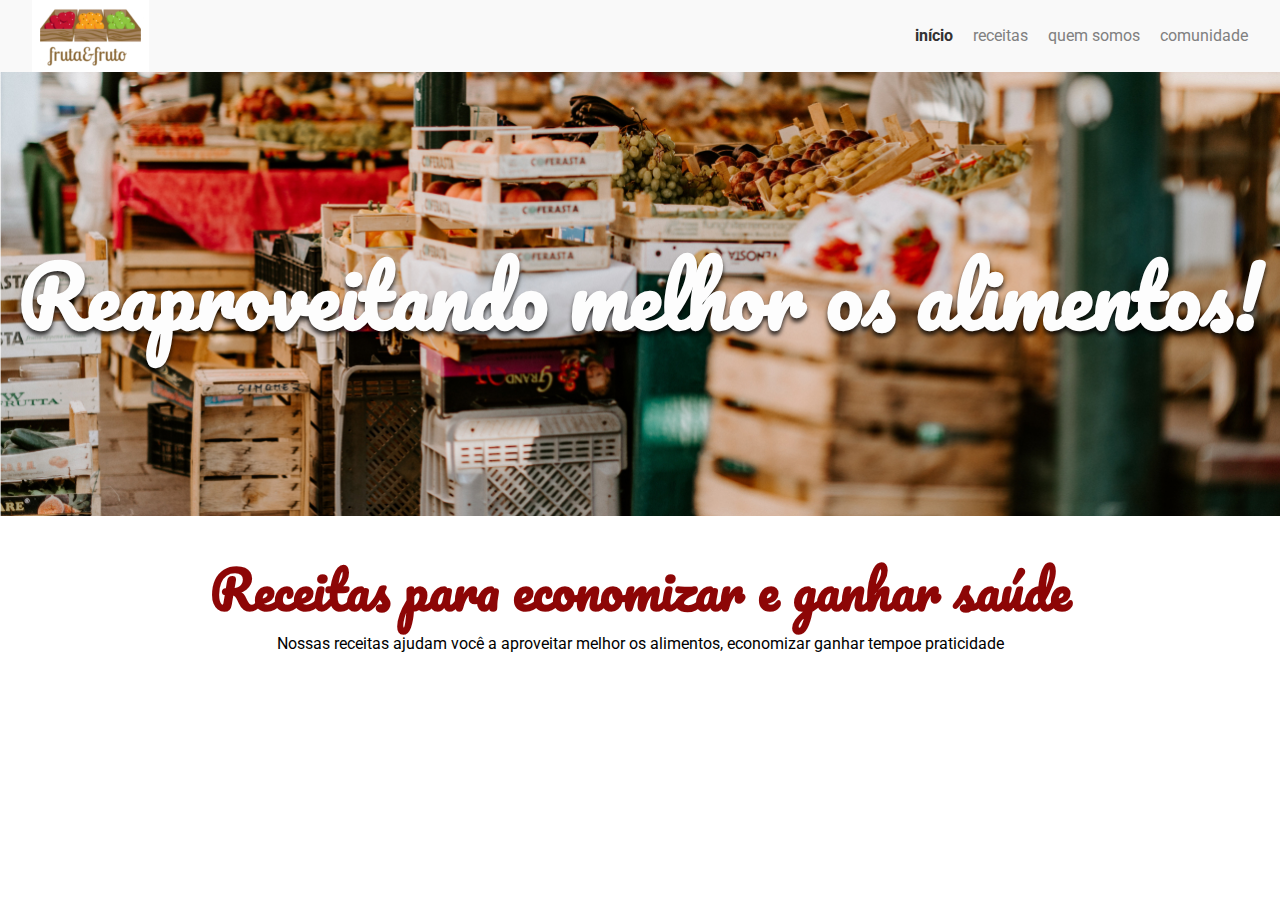
==== arquitetura-css/index.html @ f04d5ace "iniciando curso de arquitetura css" ====
<!DOCTYPE html>
<html lang="pt-BR">
    <head>
        <link href="https://fonts.googleapis.com/css?family=Pacifico|Roboto:100,300,400,500,700,900" rel="stylesheet" />
        <meta charset="UTF-8" />
        <meta name="viewport" content="width=device-width, initial-scale=1.0" />
        <meta http-equiv="X-UA-Compatible" content="ie=edge" />
        <title>Fruta & Fruto</title>
        <link href="./assets/css/normalize.css" rel="stylesheet" />
        <link href="./assets/css/reset.css" rel="stylesheet" />
        <link rel="stylesheet" href="./assets/css/styles.css">
        <link rel="stylesheet" href="./assets/css/cabecalho.css">
        <link rel="stylesheet" href="./assets/css/menu/menu-item.css">
        <link rel="stylesheet" href="./assets/css/menu/menu-link.css">
        <link rel="stylesheet" href="./assets/css/menu/menu-lista.css">
        <link rel="stylesheet" href="./assets/css/banner/banner.css">
        <link rel="stylesheet" href="./assets/css/banner/banner-titulo.css">
        <link rel="stylesheet" href="./assets/css/banner/banner-image.css">
        <link rel="stylesheet" href="./assets/css/sobre/sobre.css">
        <link rel="stylesheet" href="./assets/css/sobre/sobre-descricao">
        <link rel="stylesheet" href="./assets/css/sobre/sobre-titulo.css">
    </head>
    <body>
        <header class="cabecalho">
            <img class="logo" src="./assets/img/logo.jpg" alt="Frutas e Frutos" />
            <nav class="menu">
                <ul class="menu__lista">
                    <li class="menu__item"><a class="menu__link ativo" href="#">Início</a></li>
                    <li class="menu__item"><a class="menu__link" href="#">Receitas</a></li>
                    <li class="menu__item"><a class="menu__link" href="#">Quem Somos</a></li>
                    <li class="menu__item"><a class="menu__link" href="#">Comunidade</a></li>
                </ul>
            </nav>
        </header>
        <section class="banner">
            <img class="banner__imagem" src="./assets/img/banner.jpg" alt="o ambiente da fruta e frutos" />
            <h2 class="banner__titulo">Reaproveitando melhor os alimentos!</h2>
        </section>
        <section class="sobre">
            <h2 class="sobre__titulo">Receitas para economizar e ganhar saúde</h2>
            <p class="sobre__descricao">Nossas receitas ajudam você a aproveitar melhor os alimentos, economizar ganhar tempoe praticidade</p>
        </section>

    </body>
</html>
---- arquitetura-css/assets/css/cabecalho.css ----
.cabecalho {
    align-items: center;
    background: #f9f9f9;
    display: flex;
    justify-content: space-between;
    padding-left: 2rem;
    padding-right: 2rem;
}
---- arquitetura-css/assets/css/menu/menu-item.css ----
.menu__item {
    list-style: none;
}

.menu__item:last-child .menu__link {
    margin-right: 0;
}
---- arquitetura-css/assets/css/menu/menu-link.css ----
.menu__link {
    color: #808080;
    margin-right: 1.25rem;
    text-decoration: none;
    text-transform: lowercase;

}
.menu__link.ativo { 
    color: #333333;
    font-weight: bold;
}
.menu__link:hover {
    text-decoration: underline;
}
---- arquitetura-css/assets/css/menu/menu-lista.css ----
.menu__lista {
    display: flex;
}
---- arquitetura-css/assets/css/banner/banner.css ----
.banner {
    position: relative;
}
---- arquitetura-css/assets/css/banner/banner-titulo.css ----
.banner__titulo {
    font-family: Pacifico, cursive;
    color: #fdfdfd;
    font-size: 5.0625rem;
    position: absolute;
    left: 50%;
    text-shadow: 0 4px 4px rgba(0,0,0, 0.75);
    top: 50%;
    text-align: center;
    transform: translate(-50%, -50%);
    width: 100%;
}
---- arquitetura-css/assets/css/banner/banner-image.css ----
.banner__imagem {
    height:  calc(100vh -72px);
    width: 100%;
}
---- arquitetura-css/assets/css/sobre/sobre.css ----
.sobre {
    padding: 2.5rem;
    text-align: center;
}
---- arquitetura-css/assets/css/sobre/sobre-titulo.css ----
.sobre__titulo {
    color: #8d0606;
    font-family: Pacifico, cursive;
    font-size: 3.1875rem;
    

}
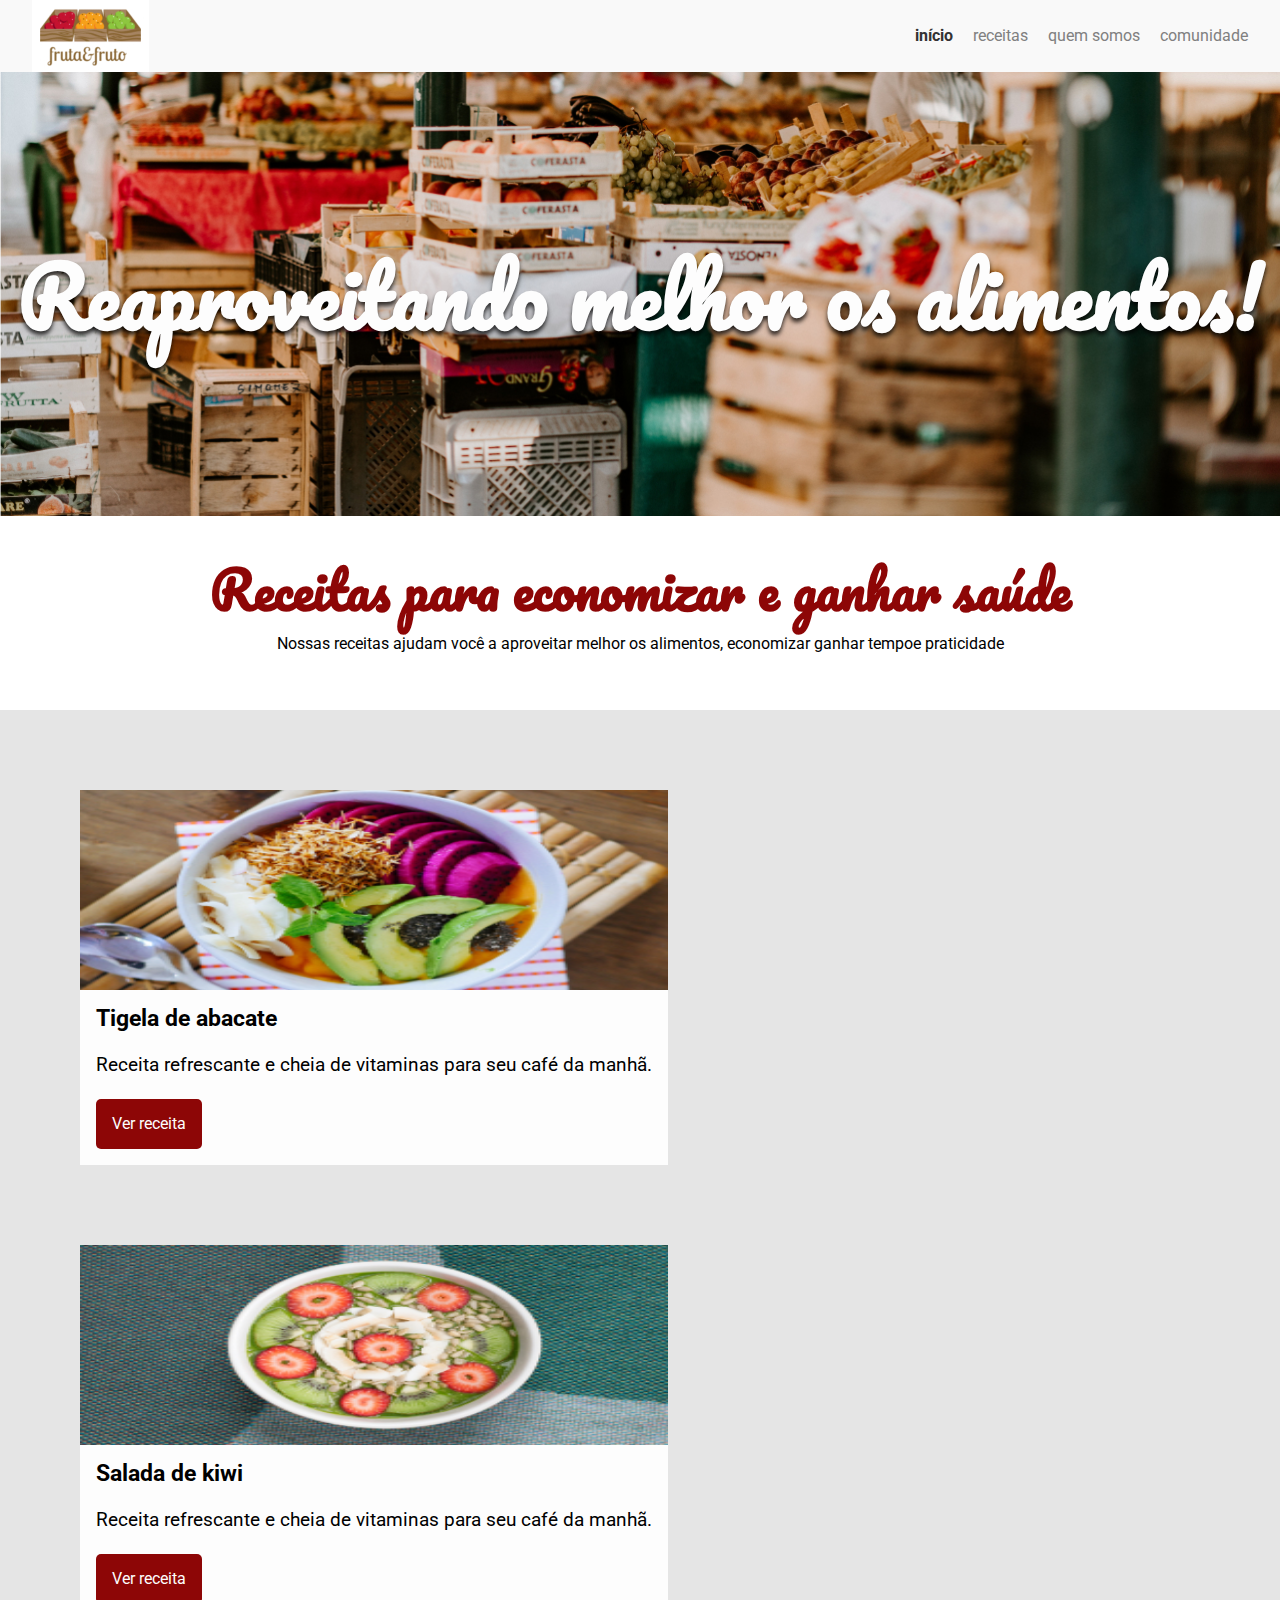
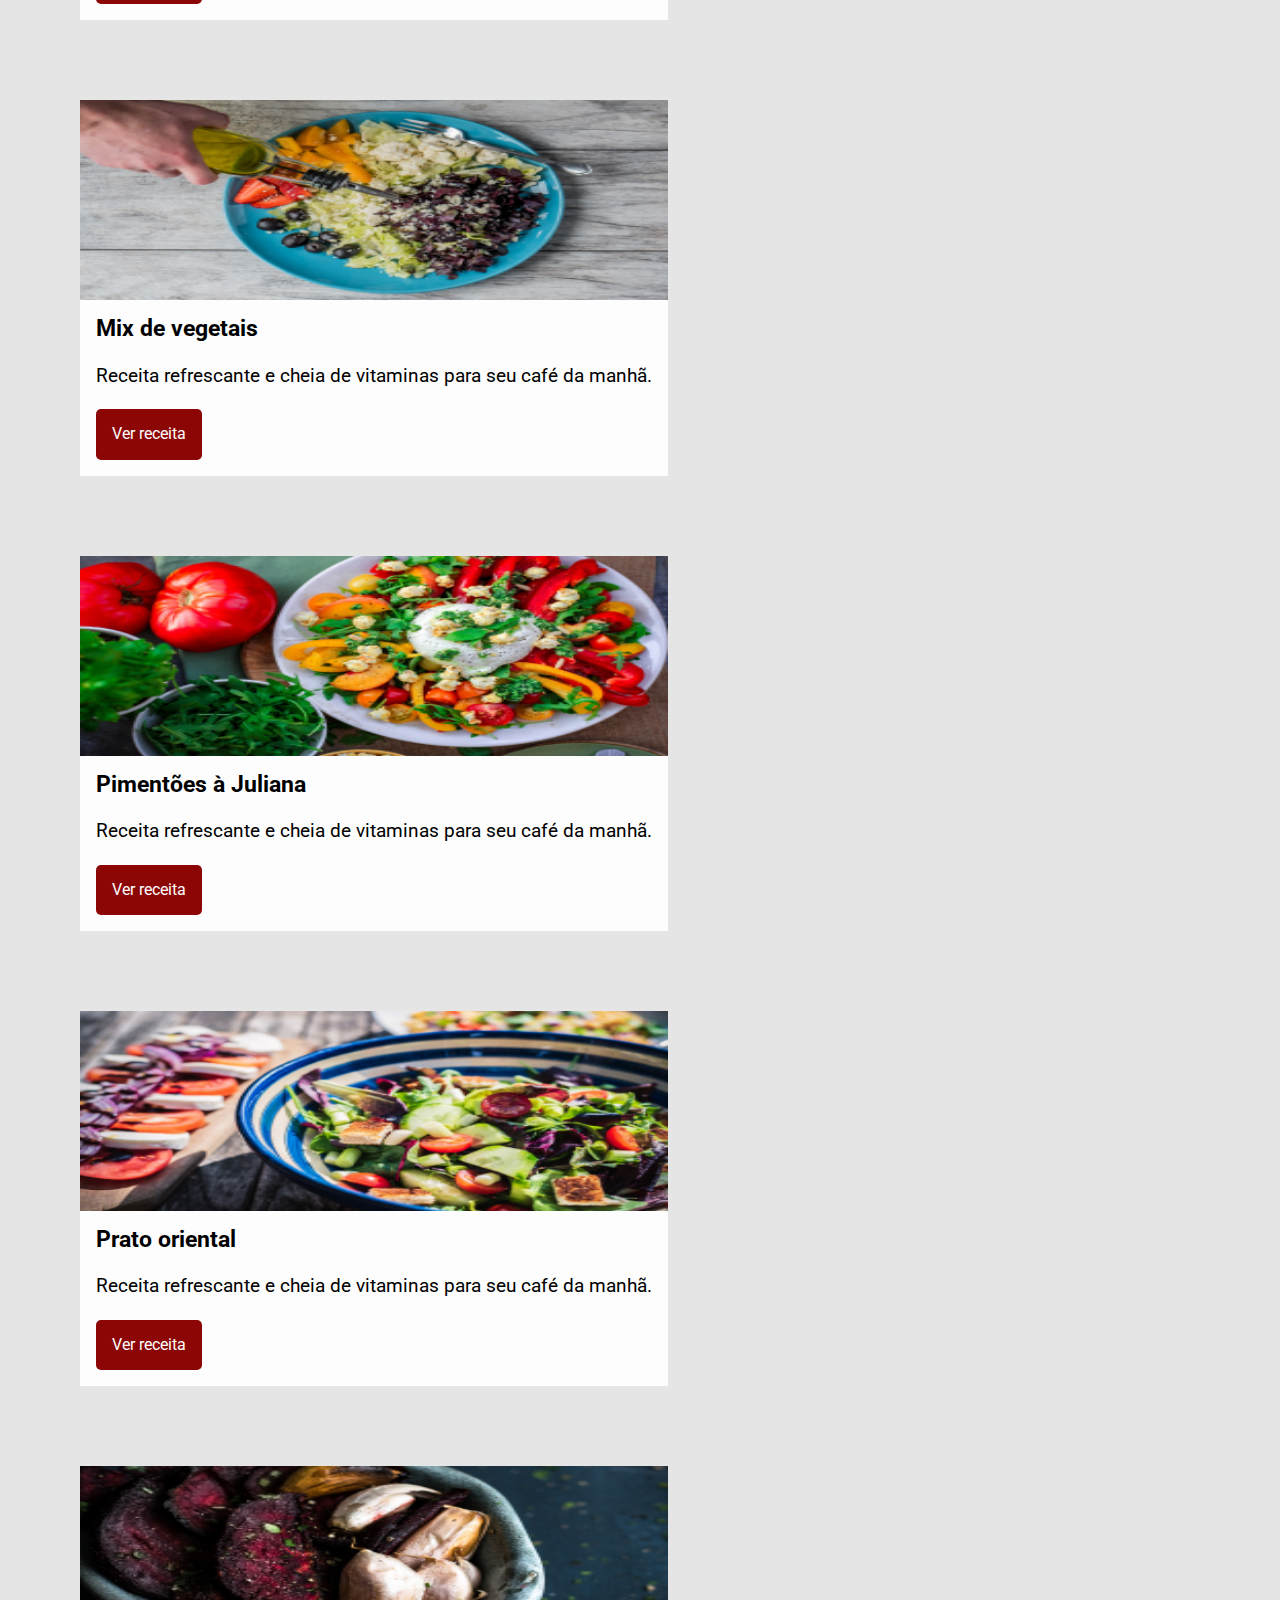
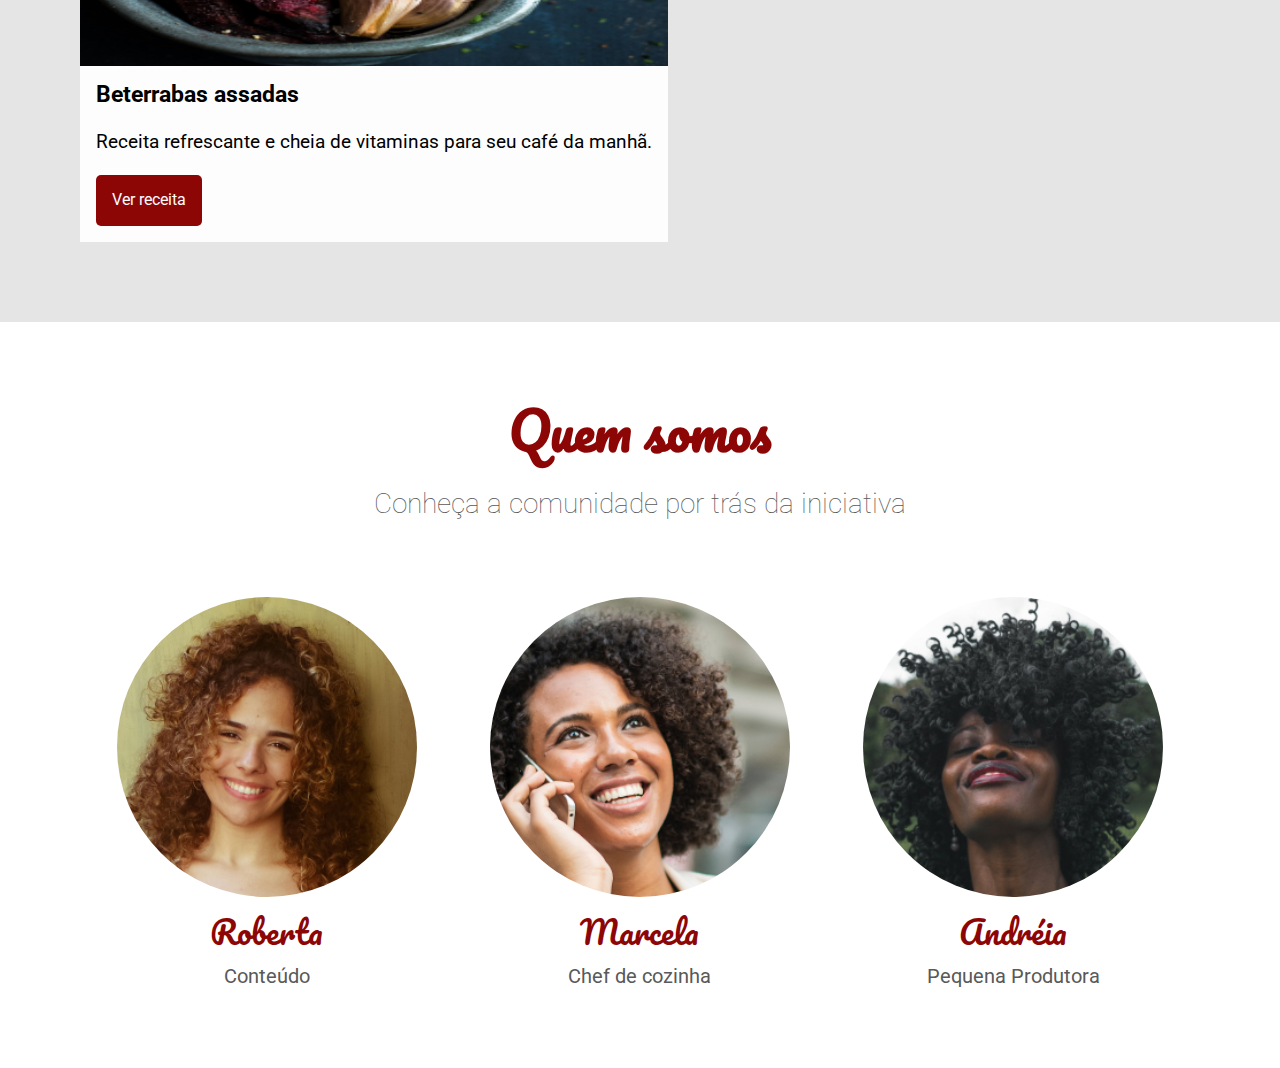
==== commit a920f71d: "04.06" ====
--- a/arquitetura-css/index.html
+++ b/arquitetura-css/index.html
@@ -19,6 +19,22 @@
         <link rel="stylesheet" href="./assets/css/sobre/sobre.css">
         <link rel="stylesheet" href="./assets/css/sobre/sobre-descricao">
         <link rel="stylesheet" href="./assets/css/sobre/sobre-titulo.css">
+        <link rel="stylesheet" href="./assets/css/receita/receita-botao.css">
+        <link rel="stylesheet" href="./assets/css/receita/receita-conteudo.css">
+        <link rel="stylesheet" href="./assets/css/receita/receita-descricao.css">
+        <link rel="stylesheet" href="./assets/css/receita/receita-imagem.css">
+        <link rel="stylesheet" href="./assets/css/receita/receita-titulo.css">
+        <link rel="stylesheet" href="./assets/css/receita/receita.css">
+        <link rel="stylesheet" href="./assets/css/receitas.css">
+        <link rel="stylesheet" href="./assets/css/quemSomos/quemSomos-descricao.css">
+        <link rel="stylesheet" href="./assets/css/quemSomos/quemSomos-titulo.css">
+        <link rel="stylesheet" href="./assets/css/quemSomos/quemSomos.css">
+        <link rel="stylesheet" href="./assets/css/pessoas.css">
+        <link rel="stylesheet" href="./assets/css/pessoa/pessoa-funcao.css">
+        <link rel="stylesheet" href="./assets/css/pessoa/pessoa-imagem.css">
+        <link rel="stylesheet" href="./assets/css/pessoa/pessoa-nome.css">
+        <link rel="stylesheet" href="./assets/css/pessoa/pessoa.css">
+        
     </head>
     <body>
         <header class="cabecalho">
@@ -41,5 +57,76 @@
             <p class="sobre__descricao">Nossas receitas ajudam você a aproveitar melhor os alimentos, economizar ganhar tempoe praticidade</p>
         </section>
 
+        <section class="receitas">
+            <div class="receita">
+                <img alt="Tigela de abacate" class="receita__imagem" src="./assets/img/receitas/tigela-de-abacate.jpg" />
+                <div class="receita__conteudo">
+                    <h4 class="receita__titulo">Tigela de abacate</h4>
+                    <p class="receita__descricao">Receita refrescante e cheia de vitaminas para seu café da manhã.</p>
+                    <button class="receita__botao">Ver receita</button>
+                </div>
+            </div>
+            <div class="receita">
+                <img alt="Salada de kiwi" class="receita__imagem" src="./assets/img/receitas/salada-de-kiwi.jpg" />
+                <div class="receita__conteudo">
+                    <h4 class="receita__titulo">Salada de kiwi</h4>
+                    <p class="receita__descricao">Receita refrescante e cheia de vitaminas para seu café da manhã.</p>
+                    <button class="receita__botao">Ver receita</button>
+                </div>
+            </div>
+            <div class="receita">
+                <img alt="Mix de vegetais" class="receita__imagem" src="./assets/img/receitas/mix-de-vegetais.jpg" />
+                <div class="receita__conteudo">
+                    <h4 class="receita__titulo">Mix de vegetais</h4>
+                    <p class="receita__descricao">Receita refrescante e cheia de vitaminas para seu café da manhã.</p>
+                    <button class="receita__botao">Ver receita</button>
+                </div>
+            </div>
+            <div class="receita">
+                <img alt="Pimentões à Juliana" class="receita__imagem" src="./assets/img/receitas/pimentoes-a-juliana.jpg" />
+                <div class="receita__conteudo">
+                    <h4 class="receita__titulo">Pimentões à Juliana</h4>
+                    <p class="receita__descricao">Receita refrescante e cheia de vitaminas para seu café da manhã.</p>
+                    <button class="receita__botao">Ver receita</button>
+                </div>
+            </div>
+            <div class="receita">
+                <img alt="Prato oriental" class="receita__imagem" src="./assets/img/receitas/prato-oriental.jpg" />
+                <div class="receita__conteudo">
+                    <h4 class="receita__titulo">Prato oriental</h4>
+                    <p class="receita__descricao">Receita refrescante e cheia de vitaminas para seu café da manhã.</p>
+                    <button class="receita__botao">Ver receita</button>
+                </div>
+            </div>
+            <div class="receita">
+                <img alt="Beterrabas assadas" class="receita__imagem" src="./assets/img/receitas/beterrabas-assadas.jpg" />
+                <div class="receita__conteudo">
+                    <h4 class="receita__titulo">Beterrabas assadas</h4>
+                    <p class="receita__descricao">Receita refrescante e cheia de vitaminas para seu café da manhã.</p>
+                    <button class="receita__botao">Ver receita</button>
+                </div>
+            </div>
+        </section>
+        <section class="quem-somos">
+            <h3 class="quem-somos__titulo">Quem somos</h3>
+            <p class="quem-somos__descricao">Conheça a comunidade por trás da iniciativa</p>
+            <div class="pessoas">
+                <div class="pessoa">
+                    <div class="pessoa__imagem pessoa__imagem--roberta"></div>
+                    <span class="pessoa__nome">Roberta</span>
+                    <span class="pessoa__funcao">Conteúdo</span>
+                </div>
+                <div class="pessoa">
+                    <div class="pessoa__imagem pessoa__imagem--marcela"></div>
+                    <span class="pessoa__nome">Marcela</span>
+                    <span class="pessoa__funcao">Chef de cozinha</span>
+                </div>
+                <div class="pessoa">
+                    <div class="pessoa__imagem pessoa__imagem--andreia"></div>
+                    <span class="pessoa__nome">Andréia</span>
+                    <span class="pessoa__funcao">Pequena Produtora</span>
+                </div>
+            </div>
+        </section>
     </body>
 </html>
--- a/arquitetura-css/assets/css/receita/receita-botao.css
+++ b/arquitetura-css/assets/css/receita/receita-botao.css
@@ -0,0 +1,13 @@
+.receita__botao {
+    background: #8d0606;
+    border: none;
+    border-radius: 5px;
+    color: #fdfdfd;
+    padding: 1rem;
+    transition: all .1s ease-in-out;
+}
+
+.receita__botao:hover {
+    background: #620404;
+    cursor: pointer;
+}--- a/arquitetura-css/assets/css/receita/receita-conteudo.css
+++ b/arquitetura-css/assets/css/receita/receita-conteudo.css
@@ -0,0 +1,3 @@
+.receita__conteudo {
+    padding: 1rem;
+}--- a/arquitetura-css/assets/css/receita/receita-descricao.css
+++ b/arquitetura-css/assets/css/receita/receita-descricao.css
@@ -0,0 +1,5 @@
+.receita__descricao {
+    font-size: 1.1875rem;
+    line-height: 1.5;
+    text-align: justify;
+}--- a/arquitetura-css/assets/css/receita/receita-imagem.css
+++ b/arquitetura-css/assets/css/receita/receita-imagem.css
@@ -0,0 +1,3 @@
+.receita__imagem {
+    height: 200px;
+}--- a/arquitetura-css/assets/css/receita/receita-titulo.css
+++ b/arquitetura-css/assets/css/receita/receita-titulo.css
@@ -0,0 +1,3 @@
+.receita__titulo {
+    font-size: 1.4375rem;
+}--- a/arquitetura-css/assets/css/receita/receita.css
+++ b/arquitetura-css/assets/css/receita/receita.css
@@ -0,0 +1,11 @@
+.receita {
+    background: #fdfdfd;
+    display: flex;
+    flex-direction: column;
+    margin-bottom: 5rem;
+    margin-right: 5rem;
+    width: calc(25%- 5rem);
+    
+
+
+}--- a/arquitetura-css/assets/css/receitas.css
+++ b/arquitetura-css/assets/css/receitas.css
@@ -0,0 +1,7 @@
+.receitas {
+    background: #e5e5e5;
+    display: flex;
+    flex-wrap: wrap;
+    padding: 5rem 0 0 5rem;
+    
+}--- a/arquitetura-css/assets/css/quemSomos/quemSomos-descricao.css
+++ b/arquitetura-css/assets/css/quemSomos/quemSomos-descricao.css
@@ -0,0 +1,6 @@
+.quem-somos__descricao {
+    color: #595959;
+    font-size: 1.75rem;
+    font-weight: 100;
+    
+}--- a/arquitetura-css/assets/css/quemSomos/quemSomos-titulo.css
+++ b/arquitetura-css/assets/css/quemSomos/quemSomos-titulo.css
@@ -0,0 +1,6 @@
+.quem-somos__titulo {
+    color: #8d0606;
+    font-family: Pacifico, cursive;
+    font-size: 3.1875rem;
+    margin-bottom: 1rem;
+}--- a/arquitetura-css/assets/css/quemSomos/quemSomos.css
+++ b/arquitetura-css/assets/css/quemSomos/quemSomos.css
@@ -0,0 +1,4 @@
+.quem-somos {
+    text-align: center;
+    padding: 5rem;
+}
--- a/arquitetura-css/assets/css/pessoas.css
+++ b/arquitetura-css/assets/css/pessoas.css
@@ -0,0 +1,5 @@
+.pessoas {
+    display: flex;
+    justify-content: space-around;
+    padding-top: 3rem;
+}--- a/arquitetura-css/assets/css/pessoa/pessoa-funcao.css
+++ b/arquitetura-css/assets/css/pessoa/pessoa-funcao.css
@@ -0,0 +1,5 @@
+.pessoa__funcao {
+    text-transform: lowcase;
+    color: #595959;
+    font-size: 1.25rem;
+}--- a/arquitetura-css/assets/css/pessoa/pessoa-imagem.css
+++ b/arquitetura-css/assets/css/pessoa/pessoa-imagem.css
@@ -0,0 +1,21 @@
+.pessoa__imagem {
+    background: red ;
+    background-position: center;
+    border-radius: 100%;
+    background-repeat: no-repeat;
+    background-size: cover;
+    height: 300px;
+    margin: 0 auto;
+    width: 300px;
+     
+}
+
+.pessoa__imagem--roberta {
+    background-image: url('../../img/pessoas/roberta.jpg');
+}
+.pessoa__imagem--marcela {
+    background-image: url('../../img/pessoas/marcela.jpg');
+}
+.pessoa__imagem--andreia {
+    background-image: url('../../img/pessoas/andreia.jpg');
+}--- a/arquitetura-css/assets/css/pessoa/pessoa-nome.css
+++ b/arquitetura-css/assets/css/pessoa/pessoa-nome.css
@@ -0,0 +1,7 @@
+.pessoa__nome {
+    color: #8d0606;
+    font-family: Pacifico, cursive;
+    font-size: 2rem;
+    margin: 1rem 0;
+    
+}--- a/arquitetura-css/assets/css/pessoa/pessoa.css
+++ b/arquitetura-css/assets/css/pessoa/pessoa.css
@@ -0,0 +1,4 @@
+.pessoa {
+    display: flex;
+    flex-direction: column;
+}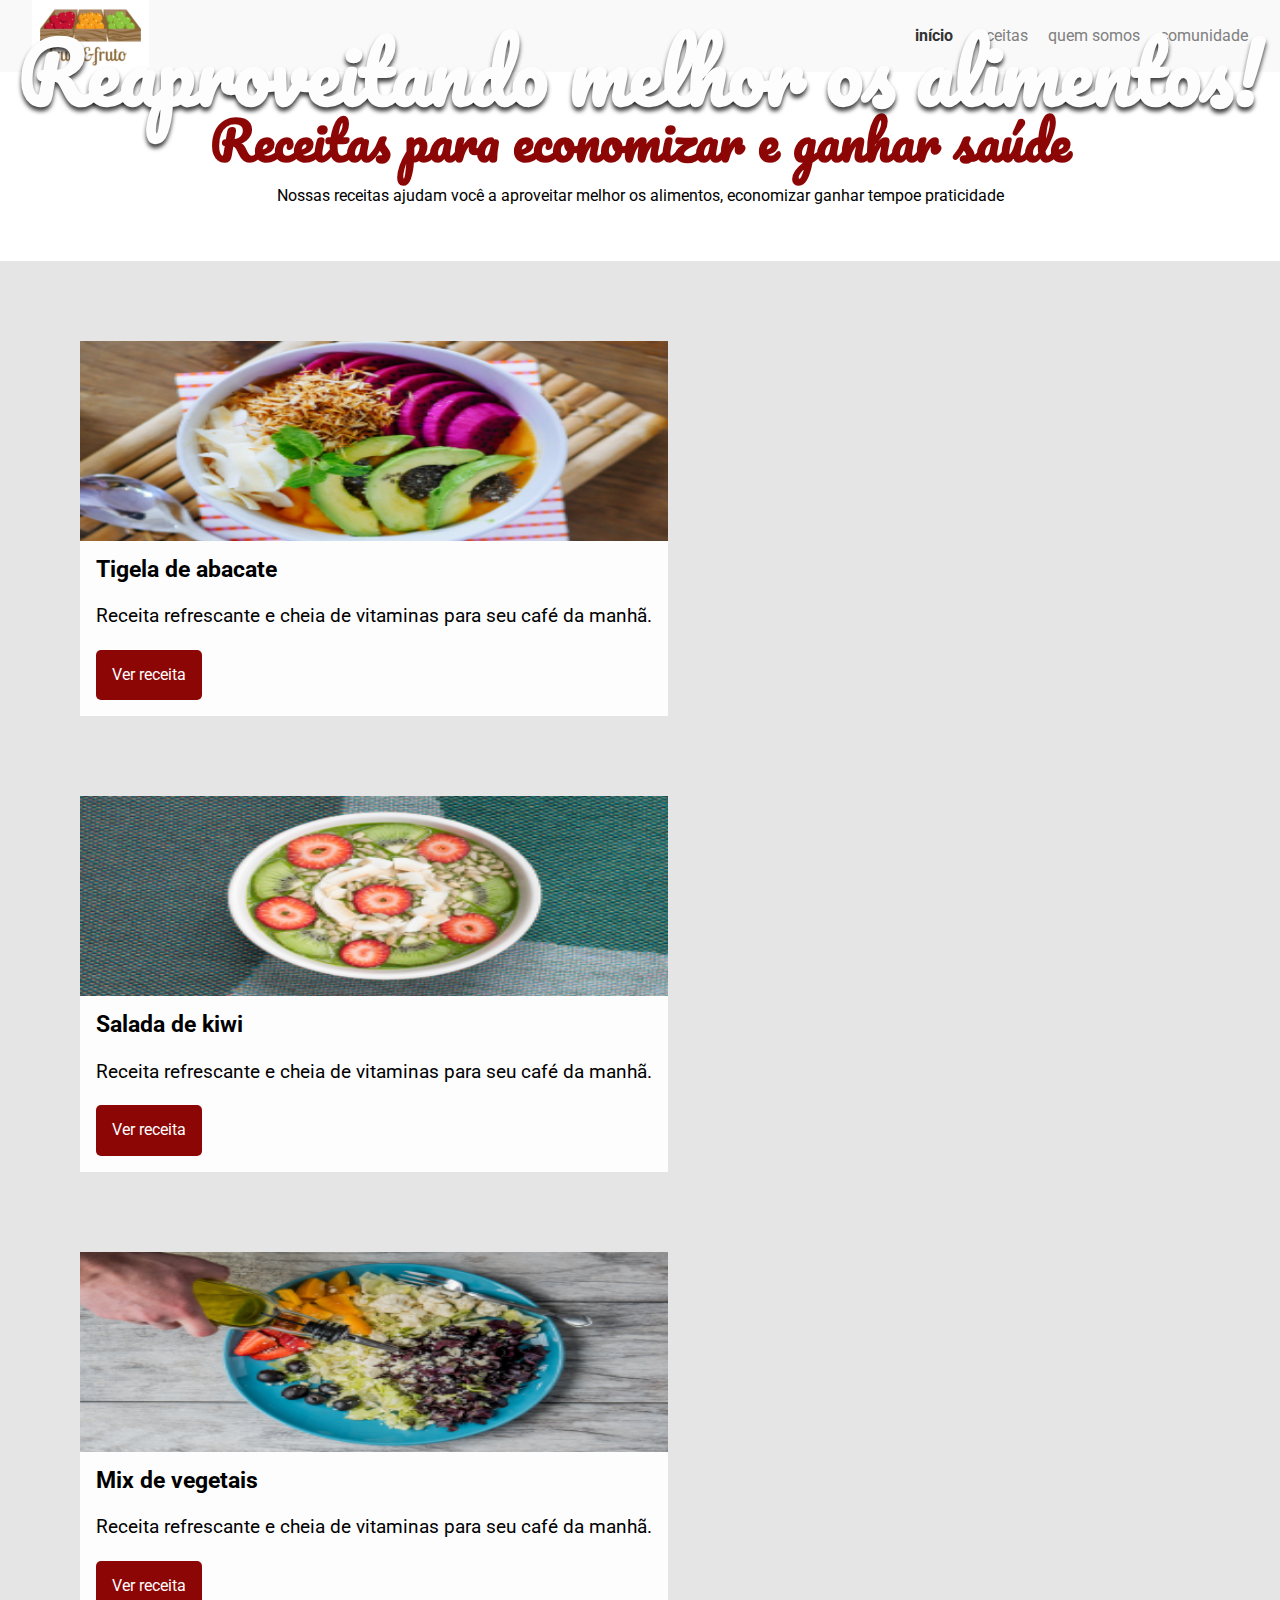
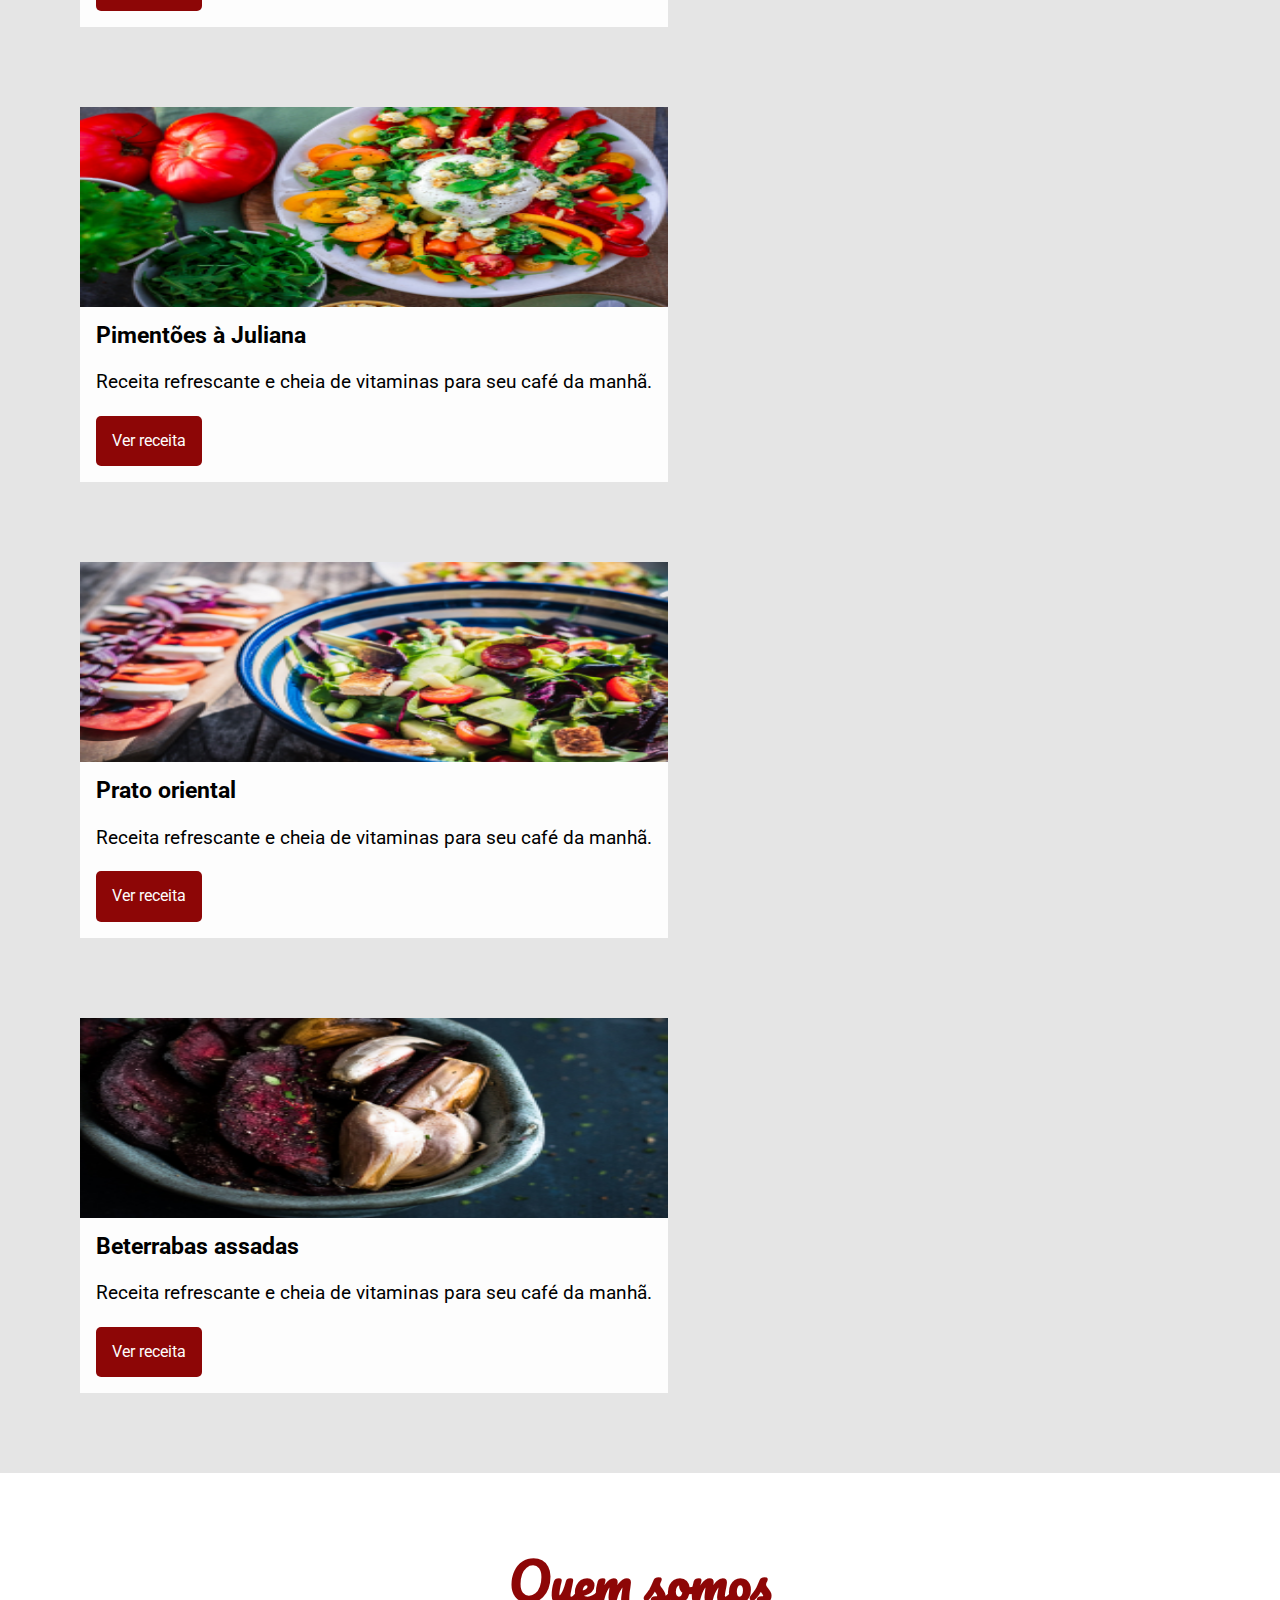
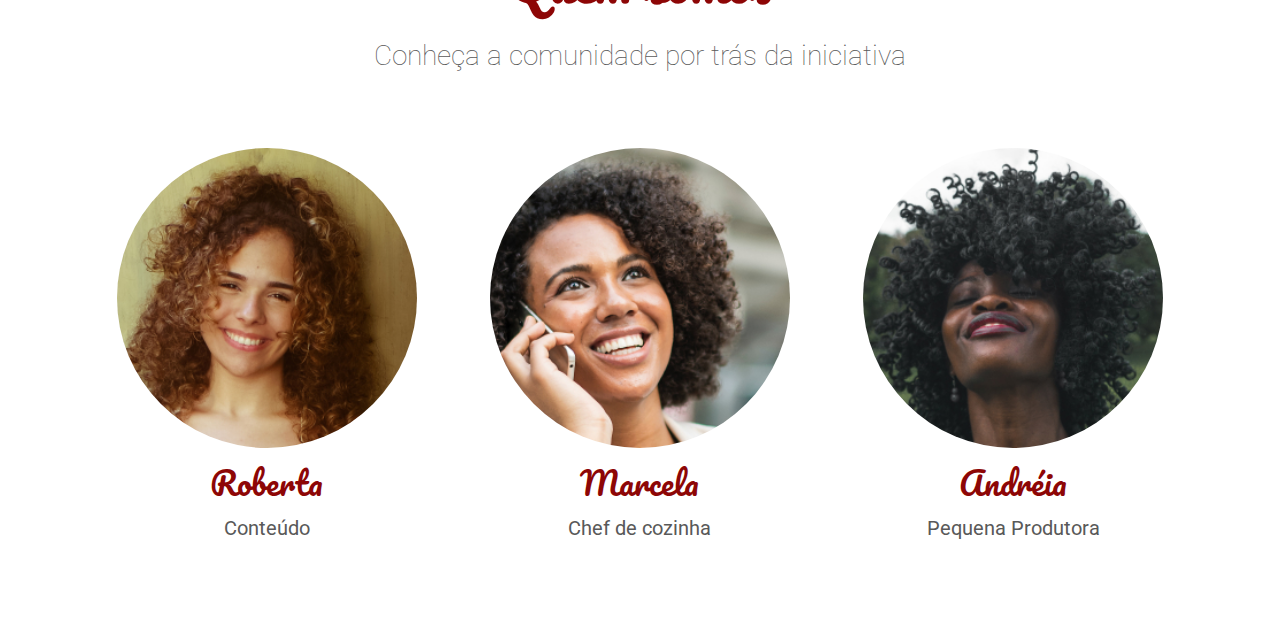
==== commit 315623d5: "04.06" ====
--- a/arquitetura-css/index.html
+++ b/arquitetura-css/index.html
@@ -49,7 +49,7 @@
             </nav>
         </header>
         <section class="banner">
-            <img class="banner__imagem" src="./assets/img/banner.jpg" alt="o ambiente da fruta e frutos" />
+            <div class="banner__imagem" src="" alt="o ambiente da fruta e frutos"></div>
             <h2 class="banner__titulo">Reaproveitando melhor os alimentos!</h2>
         </section>
         <section class="sobre">
--- a/arquitetura-css/assets/css/banner/banner-image.css
+++ b/arquitetura-css/assets/css/banner/banner-image.css
@@ -1,4 +1,9 @@
 .banner__imagem {
+    background: url("../../img/banner.jpg") no-repeat center / cover;
+    /* background-image: url("../../img/banner.jpg");
+    background-repeat: no-repeat;
+    background-size: cover;
+    background-position: center; */
     height:  calc(100vh -72px);
     width: 100%;
 }--- a/arquitetura-css/assets/css/quemSomos/quemSomos.css
+++ b/arquitetura-css/assets/css/quemSomos/quemSomos.css
@@ -1,4 +1,4 @@
 .quem-somos {
+    padding: 5rem;
     text-align: center;
-    padding: 5rem;
 }
--- a/arquitetura-css/assets/css/pessoa/pessoa-funcao.css
+++ b/arquitetura-css/assets/css/pessoa/pessoa-funcao.css
@@ -1,5 +1,5 @@
 .pessoa__funcao {
-    text-transform: lowcase;
     color: #595959;
     font-size: 1.25rem;
+    text-transform: lowcase;
 }--- a/arquitetura-css/assets/css/pessoa/pessoa-imagem.css
+++ b/arquitetura-css/assets/css/pessoa/pessoa-imagem.css
@@ -1,5 +1,4 @@
 .pessoa__imagem {
-    background: red ;
     background-position: center;
     border-radius: 100%;
     background-repeat: no-repeat;
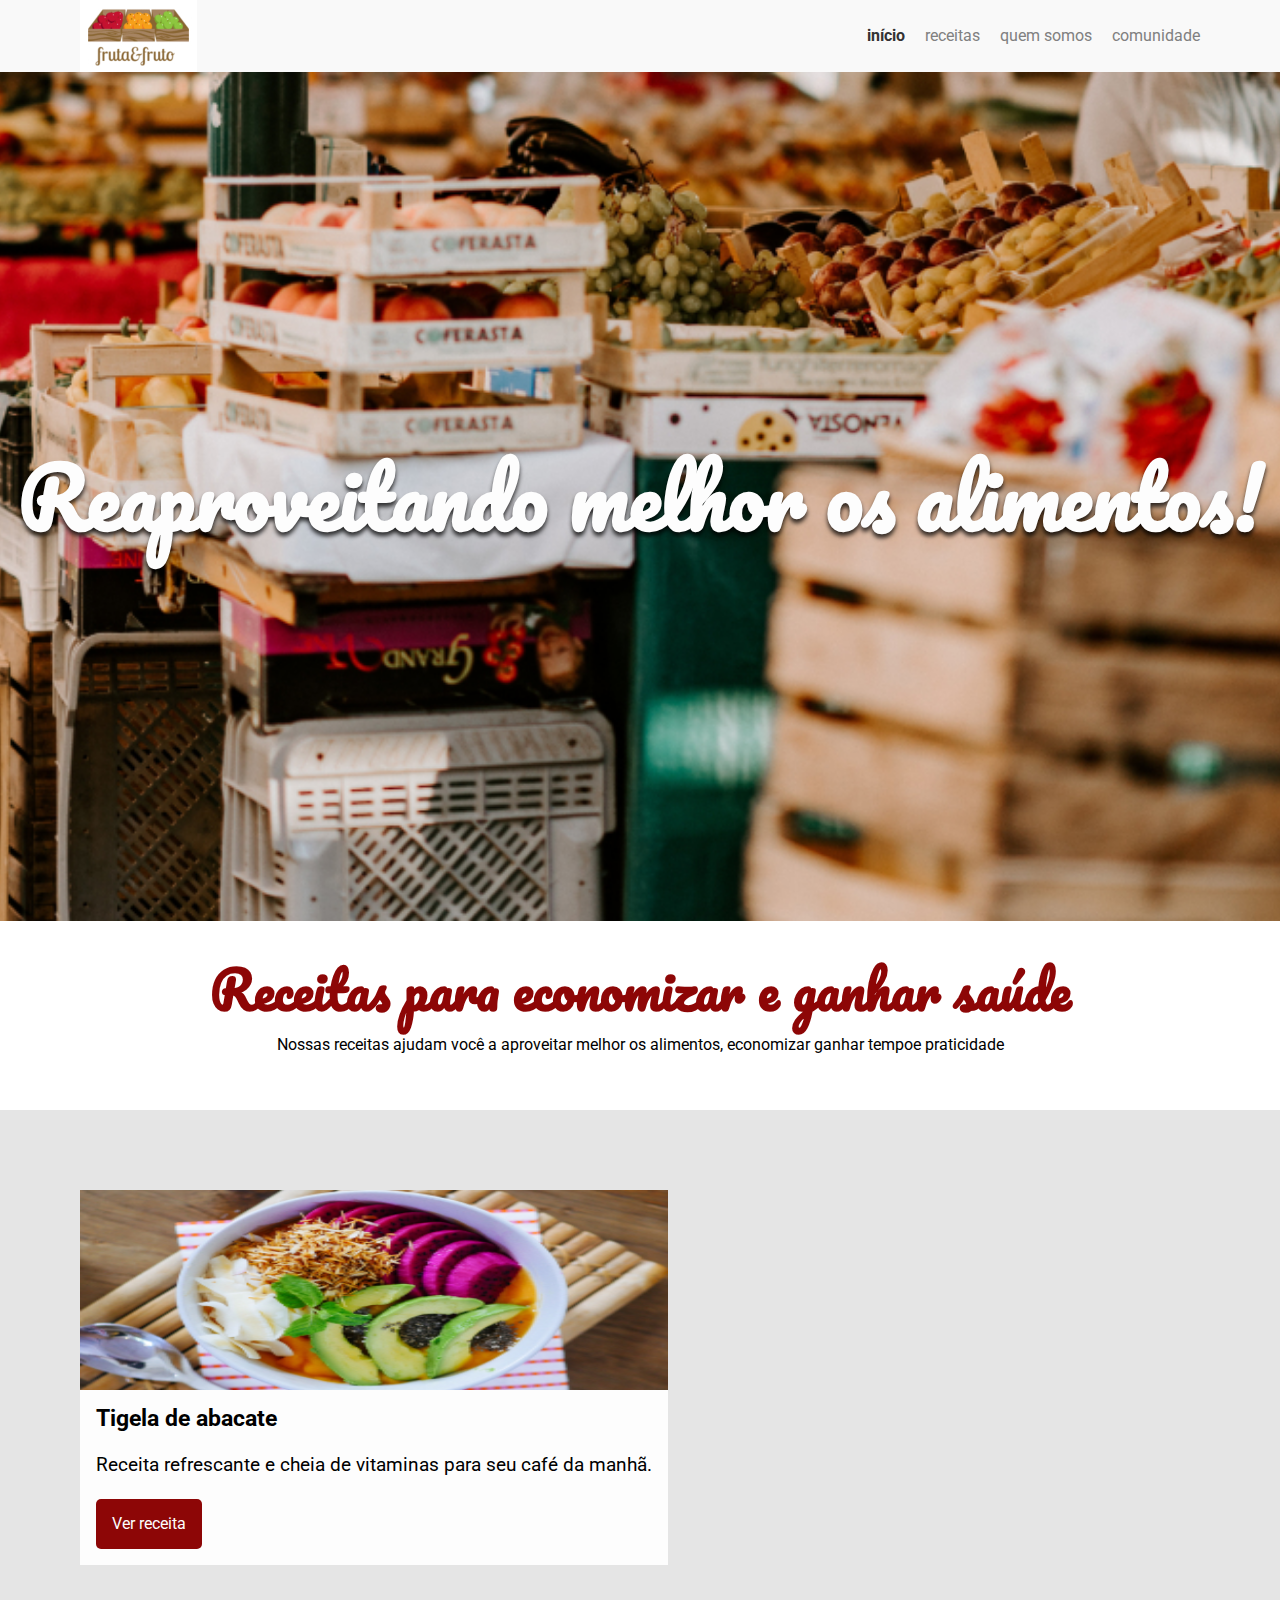
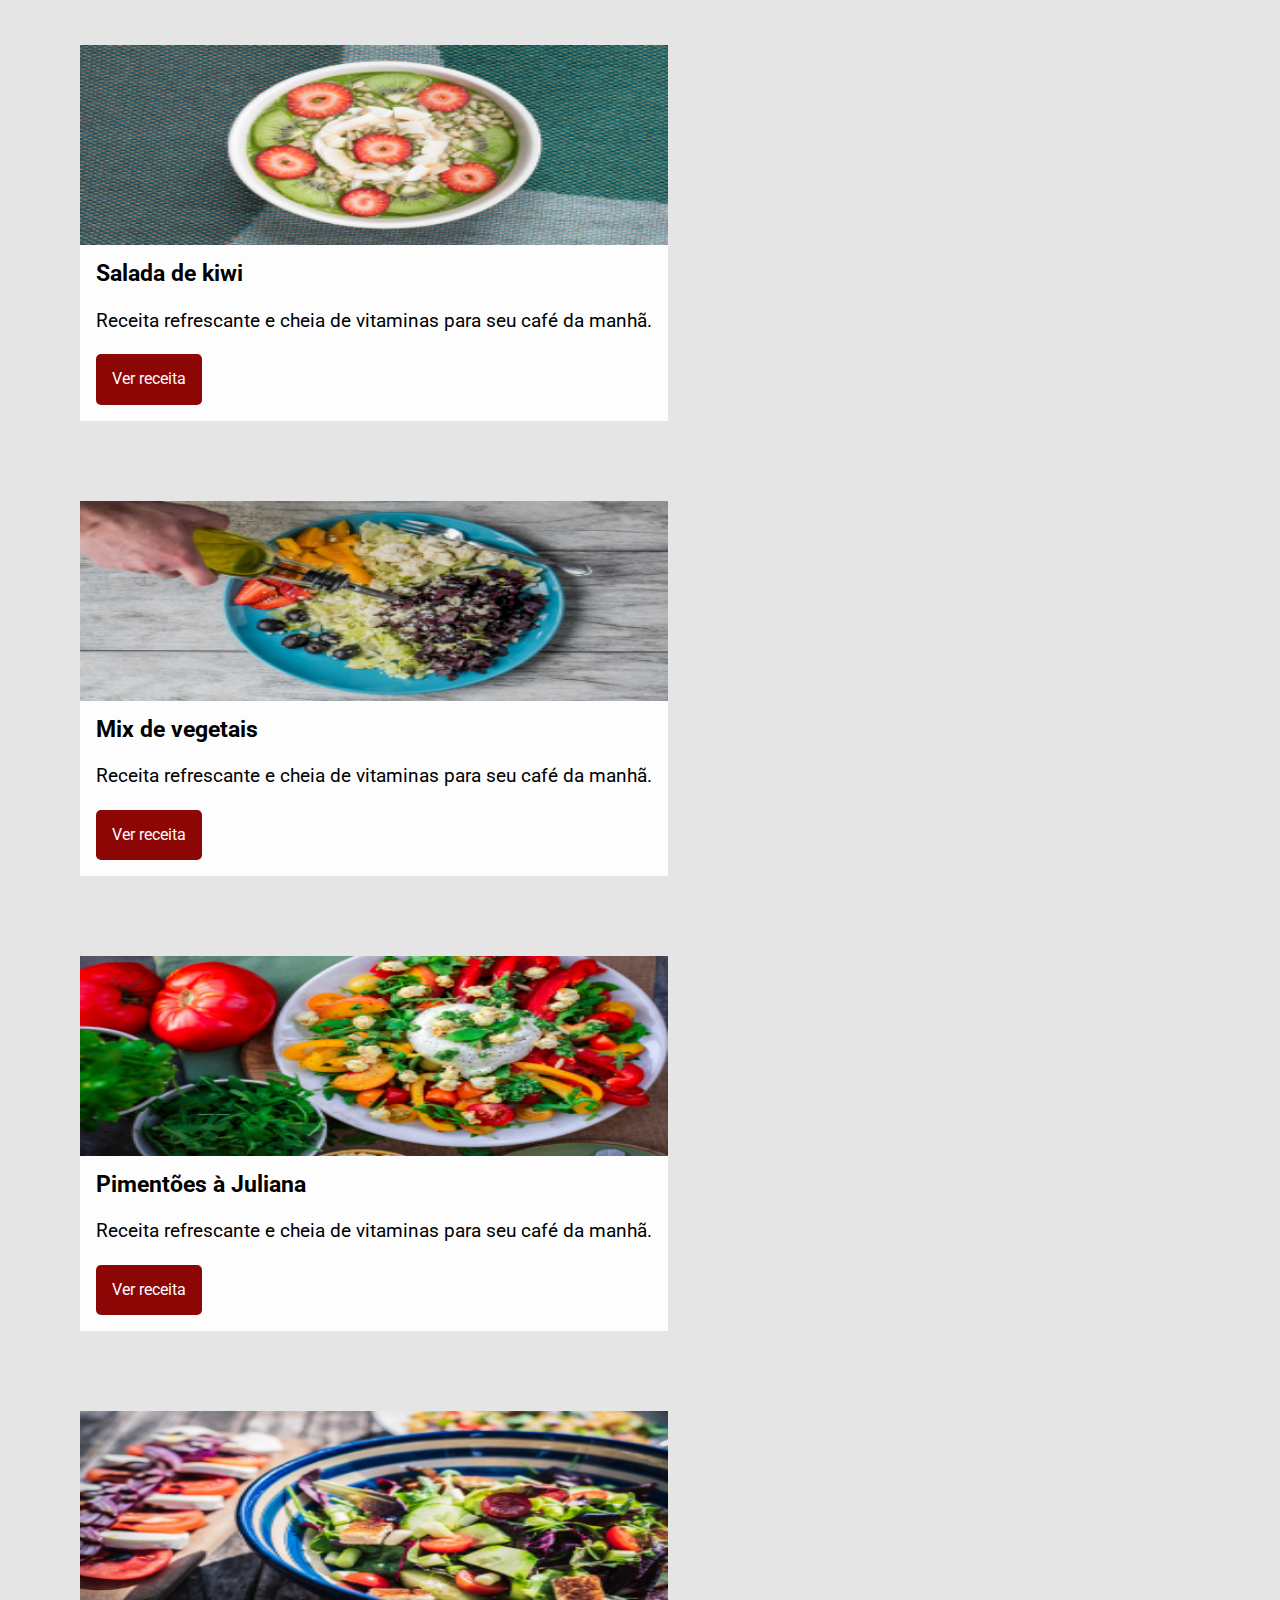
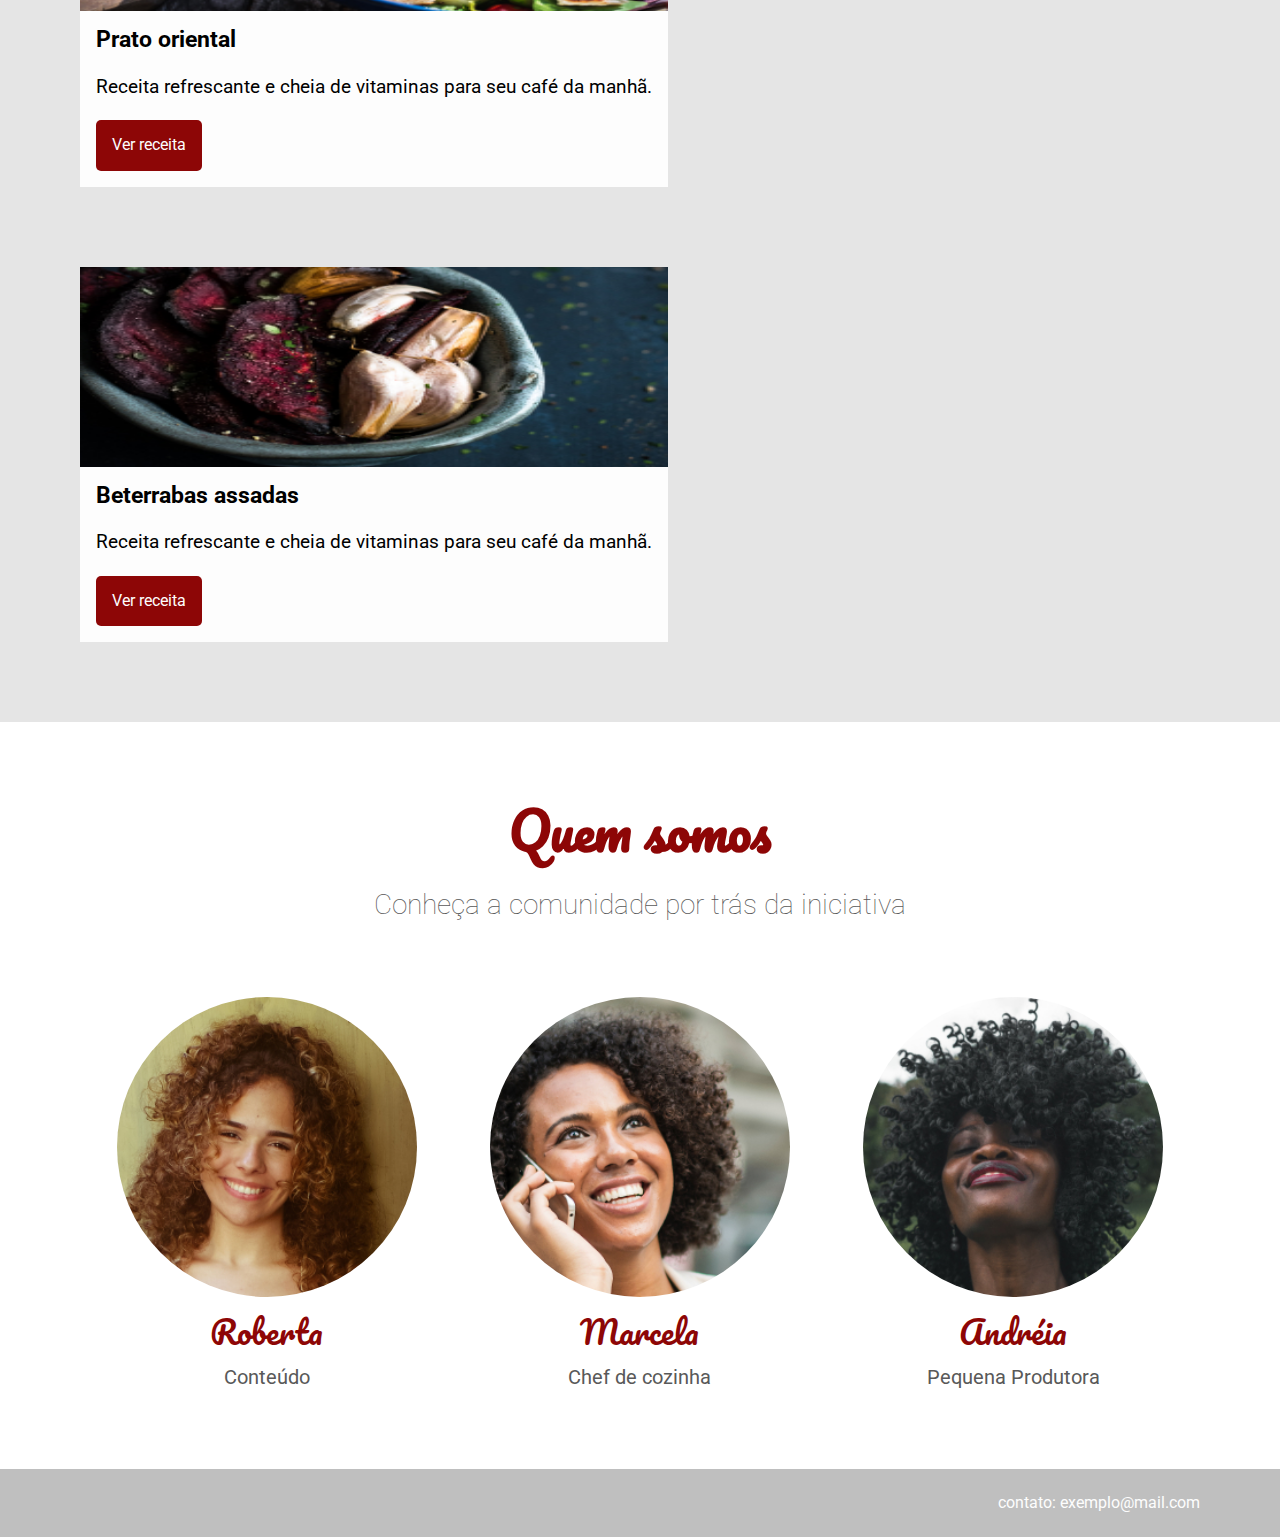
==== commit 9c07e273: "iniciando ultimo capitulo" ====
--- a/arquitetura-css/index.html
+++ b/arquitetura-css/index.html
@@ -34,6 +34,8 @@
         <link rel="stylesheet" href="./assets/css/pessoa/pessoa-imagem.css">
         <link rel="stylesheet" href="./assets/css/pessoa/pessoa-nome.css">
         <link rel="stylesheet" href="./assets/css/pessoa/pessoa.css">
+        <link rel="stylesheet" href="./assets/css/rodape.css">
+        <link rel="stylesheet" href="./assets/css/logo.css">
         
     </head>
     <body>
@@ -128,5 +130,8 @@
                 </div>
             </div>
         </section>
+        <footer class="rodape">
+            Contato: exemplo@mail.com
+        </footer>
     </body>
 </html>
--- a/arquitetura-css/assets/css/cabecalho.css
+++ b/arquitetura-css/assets/css/cabecalho.css
@@ -6,3 +6,16 @@
     padding-left: 2rem;
     padding-right: 2rem;
 }
+@media screen and (min-width: 0){
+    .cabecalho{
+        justify-content: center;
+        padding: 0 1rem;
+    }
+}
+
+@media screen and (min-width: 768px) {
+    .cabecalho {
+        padding: 0 5rem;
+        justify-content: space-between;
+    }
+}--- a/arquitetura-css/assets/css/banner/banner.css
+++ b/arquitetura-css/assets/css/banner/banner.css
@@ -1,3 +1,3 @@
 .banner {
     position: relative;
-}+}
--- a/arquitetura-css/assets/css/banner/banner-titulo.css
+++ b/arquitetura-css/assets/css/banner/banner-titulo.css
@@ -1,7 +1,6 @@
 .banner__titulo {
     font-family: Pacifico, cursive;
     color: #fdfdfd;
-    font-size: 5.0625rem;
     position: absolute;
     left: 50%;
     text-shadow: 0 4px 4px rgba(0,0,0, 0.75);
@@ -9,4 +8,16 @@
     text-align: center;
     transform: translate(-50%, -50%);
     width: 100%;
+}
+
+@media screen and (min-width: 0){
+    .banner__titulo{
+        font-size: 3rem;
+    }
+}
+@media screen and (min-width: 768px){
+    .banner__titulo {
+        font-size: 5.0625rem;
+
+    }
 }--- a/arquitetura-css/assets/css/banner/banner-image.css
+++ b/arquitetura-css/assets/css/banner/banner-image.css
@@ -4,6 +4,17 @@
     background-repeat: no-repeat;
     background-size: cover;
     background-position: center; */
-    height:  calc(100vh -72px);
     width: 100%;
+}
+@media screen and (min-width: 0){
+    .banner__imagem {
+        height: calc(100vh - 51px);
+    }
+}
+
+@media screen and (min-width: 768px){
+    .banner__imagem {
+        height:  calc(100vh -72px);
+
+    }
 }--- a/arquitetura-css/assets/css/sobre/sobre.css
+++ b/arquitetura-css/assets/css/sobre/sobre.css
@@ -1,4 +1,14 @@
 .sobre {
-    padding: 2.5rem;
     text-align: center;
+}
+@media screen and (min-width: 0){
+    .sobre {
+        padding: 2.5rem 1rem;
+    }
+}
+@media screen and (min-width: 768px){
+    .sobre {
+        padding: 2.5rem;
+        
+    }
 }--- a/arquitetura-css/assets/css/sobre/sobre-titulo.css
+++ b/arquitetura-css/assets/css/sobre/sobre-titulo.css
@@ -1,7 +1,16 @@
 .sobre__titulo {
     color: #8d0606;
     font-family: Pacifico, cursive;
-    font-size: 3.1875rem;
     
+}
+@media screen and (min-width: 0) {
+    .sobre__titulo {
+        font-size: 2rem ;
+    }
+}
+@media screen and (min-width: 768px) {
+    .sobre__titulo {
+        font-size: 3.1875rem;
 
+    }
 }--- a/arquitetura-css/assets/css/rodape.css
+++ b/arquitetura-css/assets/css/rodape.css
@@ -0,0 +1,8 @@
+.rodape {
+    background: #bfbfbf;
+    color: #fdfdfd;
+    padding: 1.5625rem 5rem;
+    text-align: right;
+    text-transform: lowercase;
+}
+
--- a/arquitetura-css/assets/css/logo.css
+++ b/arquitetura-css/assets/css/logo.css
@@ -0,0 +1,11 @@
+@media screen and (min-width: 0){
+    .logo {
+        display: none;
+    }
+}
+
+@media screen and (min-width: 768px){
+    .logo {
+        display: block;
+    }
+}